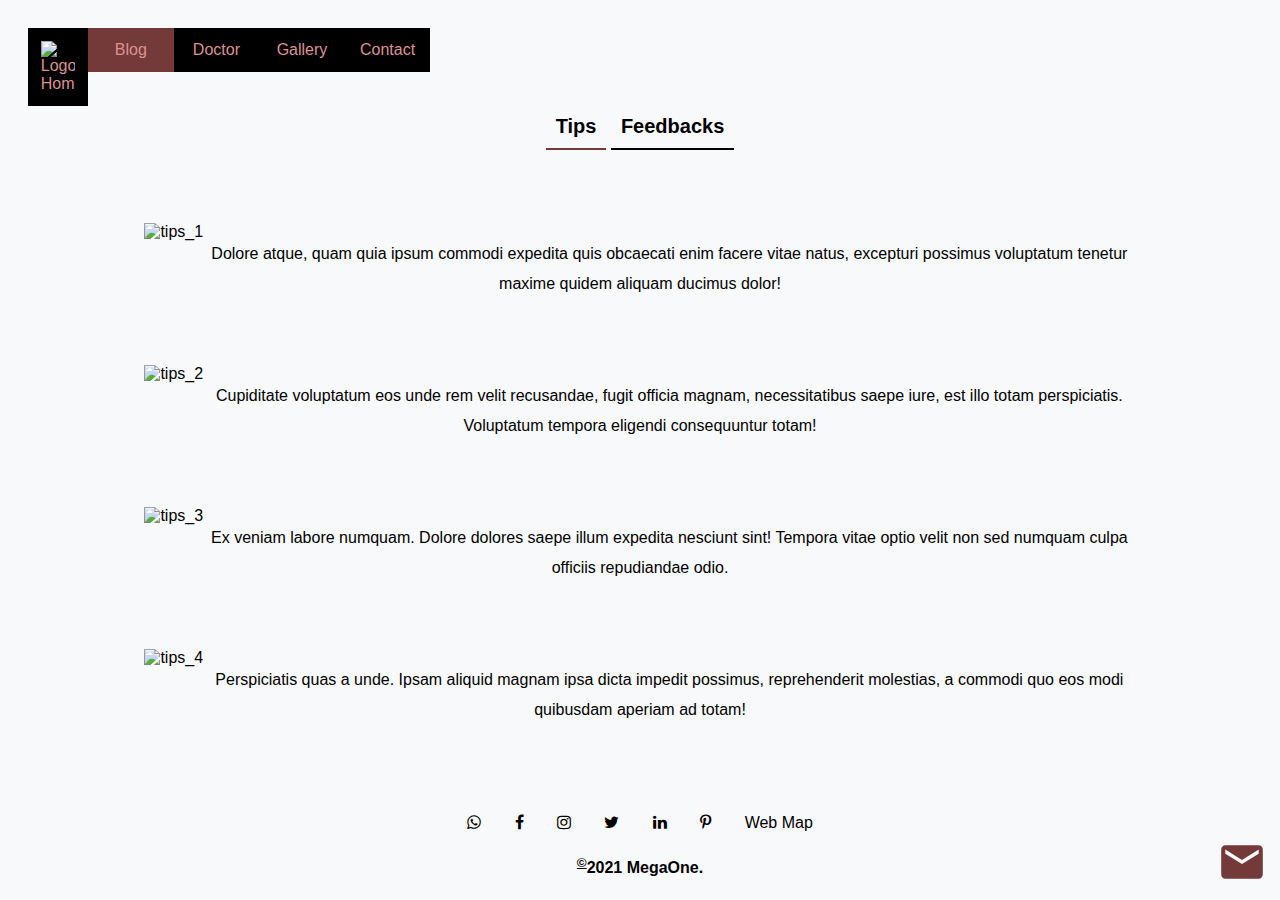
==== Proyecto_Usabilidad/html/blog.html @ d302d6f1 "Proyecto Trasversal" ====
<!DOCTYPE html>

<html lang="es">

<head>
    <title>MegaOne: Feedbacks</title>
    <meta charset="UTF-8">
    <meta http-equiv="X-UA-Compatible">
    <meta name="viewport" content="width=device-width, initial-scale=1.0">

    <link rel="stylesheet" href="../css/blog.css">
    <link rel="icon" type="image/x-icon" href="../assets/image/fav.ico">

    <script src="../js/javascript.js" defer></script>
</head>

<body onscroll="stickyNav();" onload="setupBlogList('tips');">

    <!-- Navegation Bar -->
    <nav>
        <a class="logo" href="../index.html">
            <img src="../assets/image/logo.png" alt="Logo. Home">
        </a>
        <a class="active" href="">Blog</a>
        <a href="../html/doctor.html">Doctor</a>
        <a href="../html/gallery.html">Gallery</a>
        <a href="../html/contact.html">Contact</a>
    </nav>

    <!-- Main Content -->
    <main>

        <section id='container'>
            <div id="tabs">
                <button id='tips' class='active' onclick="toggleTab(event, 'feedbacks');">Tips</button>
                <button id='feedbacks' onclick="toggleTab(event, 'tips');">Feedbacks</button>
            </div>

            <article></article>
            <article></article>
            <article></article>
            <article></article>

        </section>

    </main>

    <!-- Footer -->
    <footer>
        <!-- Social Media Links -->
        <div id="footerLinks">
            <a href=""><i class="fa fa-whatsapp"></i></a>
            <a href=""><i class="fa fa-facebook"></i></a>
            <a href=""><i class="fa fa-instagram"></i></a>
            <a href=""><i class="fa fa-twitter"></i></a>
            <a href=""><i class="fa fa-linkedin"></i></a>
            <a href=""><i class="fa fa-pinterest-p"></i></a>
            <a id="web_map" href="../html/map.html">Web Map</a>
        </div>
        <!-- CopyRight -->
        <p style="font-weight: bold;"><sup>&#169;</sup>2021 MegaOne.</p>
    </footer>

    <!-- Contact US -->
    <div id="contactUs" onclick="mailUsToogle(event);">
        <i class="material-icons">email</i>
    </div>
    <div id="contactBubble">
        <h1>Boook Appointment</h1>
        <p>Send us yout name and mail and we will contact you!</p>
        <p>We will send you via mail a date with your meeting.</p>
        <p>Remember: Your 1<sup><u>st</u></sup> appointment it's free! </p>
        <form action="" method="post" id="contactUsForm">
            <input id="nameBubble" type="text" placeholder="Your Name">
            <input id="emailBubble" type="text" placeholder="Your e-Mail">
            <input id="sendBubble" type="image" src="../assets/image/contact_send.png " alt="Send">
        </form>
    </div>
</body>

</html>
---- Proyecto_Usabilidad/css/blog.css ----
/* Imports */

@import 'styles.css';
@import url(https://fonts.googleapis.com/css?family=Dosis:600,200|Great+Vibes);

/* General */

article {
    transition: 0.5s !important;
    padding: var(--inputMargin) !important;
}

button {
    border: none;
    cursor: pointer;
    font-weight: bold;
    color: var(--dark);
    padding: var(--inputMargin);
    background-color: transparent;
    border-bottom: 2px solid var(--dark);
}

button:hover {
    color: var(--highlight);
    border-bottom: 2px solid var(--highlight);
}

button.active {
    border-bottom: 2px solid var(--highlight);
}


/* Content */

#tabs,
section {
    margin-top: auto;
    margin-bottom: auto;
    justify-self: center;
}

#container {
    display: grid;
    padding-top: 5%;
    padding-left: 10%;
    padding-right: 10%;
    padding-bottom: 5%;
    grid-gap: var(--iconMargin);
    grid-template-rows: repeat(3, 1fr);
}

@media screen and (min-width: 400px) {
    .right {
        float: right;
    }
    .left {
        float: left;
    }
}
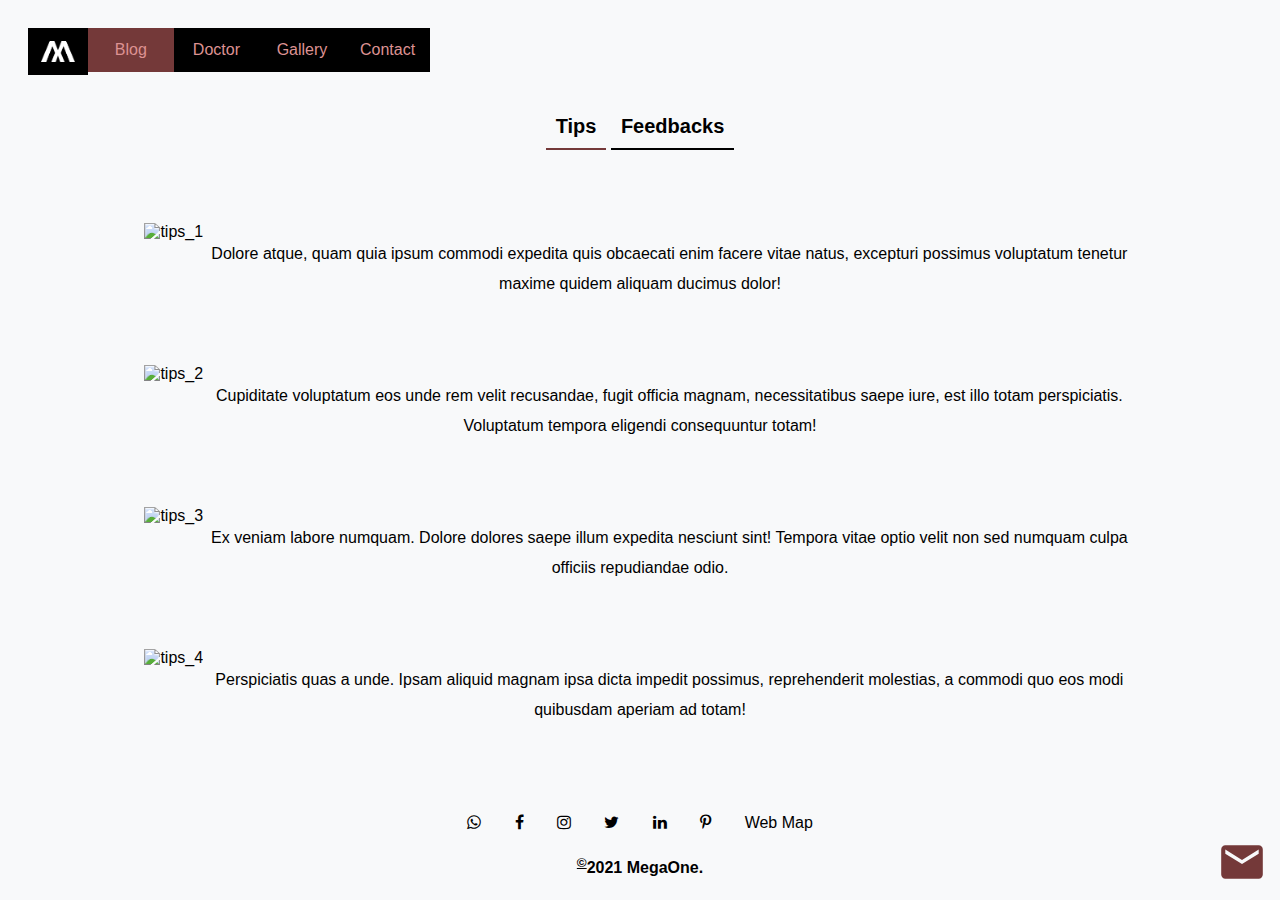
==== commit e55683f6: "Proyecto Trasversal" ====
--- a/Proyecto_Usabilidad/html/blog.html
+++ b/Proyecto_Usabilidad/html/blog.html
@@ -19,7 +19,7 @@
     <!-- Navegation Bar -->
     <nav>
         <a class="logo" href="../index.html">
-            <img src="../assets/image/logo.png" alt="Logo. Home">
+            <img src="../assets/image/logo.webp" alt="Logo. Home">
         </a>
         <a class="active" href="">Blog</a>
         <a href="../html/doctor.html">Doctor</a>
@@ -73,9 +73,9 @@
         <form action="" method="post" id="contactUsForm">
             <input id="nameBubble" type="text" placeholder="Your Name">
             <input id="emailBubble" type="text" placeholder="Your e-Mail">
-            <input id="sendBubble" type="image" src="../assets/image/contact_send.png " alt="Send">
+            <input id="sendBubble" type="image" src="../assets/image/contact_send.webp " alt="Send">
         </form>
     </div>
 </body>
 
-</html>
+</html>